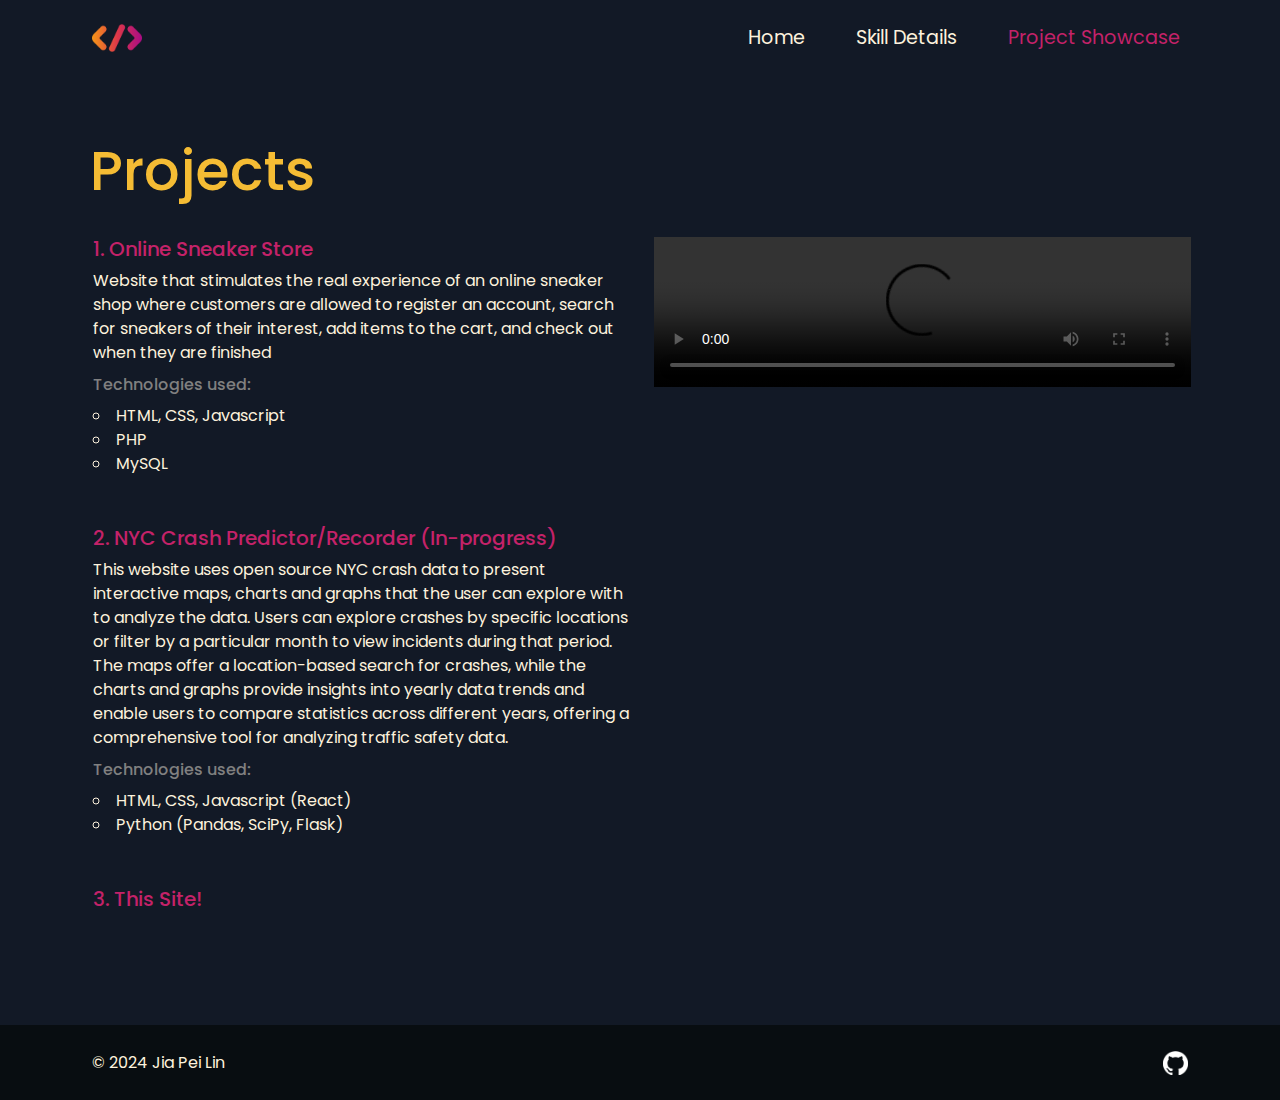
==== project-showcase.html @ ba847d3c "Created Personal Skill website" ====
<!DOCTYPE html>
<html lang="en">
<head>
  <meta charset="UTF-8">
  <meta name="viewport" content="width=device-width, initial-scale=1.0">
  <title>Web Development</title>
  <link href="https://cdn.jsdelivr.net/npm/bootstrap@5.3.3/dist/css/bootstrap.min.css" rel="stylesheet" integrity="sha384-QWTKZyjpPEjISv5WaRU9OFeRpok6YctnYmDr5pNlyT2bRjXh0JMhjY6hW+ALEwIH" crossorigin="anonymous">
  <script defer src="https://cdn.jsdelivr.net/npm/bootstrap@5.3.3/dist/js/bootstrap.bundle.min.js" integrity="sha384-YvpcrYf0tY3lHB60NNkmXc5s9fDVZLESaAA55NDzOxhy9GkcIdslK1eN7N6jIeHz" crossorigin="anonymous"></script>
  <link rel="stylesheet" href="styles/all.css">
  <link rel="stylesheet" href="styles/project-showcase.css">
  <link rel="preconnect" href="https://fonts.googleapis.com">
  <link rel="preconnect" href="https://fonts.gstatic.com" crossorigin>
  <link href="https://fonts.googleapis.com/css2?family=Poppins:ital,wght@0,100;0,200;0,300;0,400;0,500;0,600;0,700;0,800;0,900;1,100;1,200;1,300;1,400;1,500;1,600;1,700;1,800;1,900&display=swap" rel="stylesheet">
</head>
<body>
  <nav class="navbar navbar-expand-lg my-navbar">
    <div class="container navbar-container">
      <a class="navbar-brand" href="index.html"><img src="media/coding.png" alt="yellow and red coding icon" width="50px"></a>
        <button class="navbar-toggler" type="button" data-bs-toggle="collapse" data-bs-target="#navbarNav" aria-controls="navbarNav" aria-expanded="false" aria-label="Toggle navigation">
          <span class="navbar-toggler-icon"></span>
        </button>
      <div class="collapse navbar-collapse" id="navbarNav">
        <ul class="navbar-nav">
          <li class="nav-item">
            <a class="nav-link" aria-current="page" href="index.html">Home</a>
          </li>
          <li class="nav-item">
            <a class="nav-link" href="skills-details.html">Skill Details</a>
          </li>
          <li class="nav-item">
            <a class="nav-link active" href="project-showcase.html">Project Showcase</a>
          </li>
        </ul>
      </div>
    </div>
  </nav>
  <div class="container project-showcase-container">
    <div class="row projects-row">
      <h1 class="projects-title">Projects</h1>
      <ol class="project-list">
        <div class="row project-row">   
          <div class="col-sm-12 col-md-12 col-lg-6 project-text">
            <h5><li>Online Sneaker Store</li></h5>
            <div>
              Website that stimulates the real experience of an online sneaker shop where customers are allowed to register an account, search for sneakers of their interest, add items to the cart, and check out when they are finished</div>
            <h6 class="project-languages">Technologies used:</h6>
            <ul class="languages-list">
              <li>HTML, CSS, Javascript</li>
              <li>PHP</li>
              <li>MySQL</li>
            </ul>
          </div>
          <div class="col-sm-12 col-md-12 col-lg-6 project-vid">
            <video width="100%" controls>
              <source src="media/sneaker-store.mp4" type="video/mp4">
              Your browser does not support the video tag.
            </video>
          </div>     
        </div>
        <div class="row project-row">   
          <div class="col-sm-12 col-md-12 col-lg-6 project-text">
            <h5><li>NYC Crash Predictor/Recorder (In-progress)</li></h5>
            <div>
              This website uses open source NYC crash data to present interactive maps, charts and graphs that the user can explore with to analyze the data. Users can explore crashes by specific locations or filter by a particular month to view incidents during that period. The maps offer a location-based search for crashes, while the charts and graphs provide insights into yearly data trends and enable users to compare statistics across different years, offering a comprehensive tool for analyzing traffic safety data.
            </div>
            <h6 class="project-languages">Technologies used:</h6>
            <ul class="languages-list">
              <li>HTML, CSS, Javascript (React)</li>
              <li>Python (Pandas, SciPy, Flask)</li>
            </ul>
          </div>
          <div class="col-sm-12 col-md-12 col-lg-6 project-vid">

          </div>     
        </div>
        <div class="row project-row">
          <h5><li>This Site!</li></h5>
        </div>
      </ol>
    </div>
  </div>
  <footer class="footer">
    <div class="container footer-container">
      <div class="footer-row">
        <div>&copy; 2024 Jia Pei Lin</div>
        <a href="https://github.com/jpljason"><img src="media/github-mark-white.png" alt="github-logo" width="25px"></a>
      </div>
    </div>
  </footer>
</body>
</html>
---- styles/all.css ----
html body{
  min-height: 100vh;
}

body{
  background: rgb(18, 25, 38);
  font-family: Poppins;
  display: flex;
  flex-direction: column;
  color: rgba(253,242,221,255) !important;
}

.my-navbar{
  background: rgb(18, 25, 38);
  height: 8.5vh;
}

.my-navbar .nav-link,
.my-navbar .navbar-brand {
  color: rgba(253,242,221,255) !important;
}

.nav-link.active{
  color: rgba(196,34,105,255) !important;
}

.navbar-nav{
  margin-left: auto;
  padding-right: 10px;
  gap: 35px;
}

@media (max-width: 991px) { /* Bootstrap default breakpoint for large screens */
  .navbar-nav {
    gap: 0; /* Remove the gap on mobile view */
  }
  .navbar-nav .nav-link{
    color: rgba(253,242,221,255) !important;
  }
  .navbar-collapse{
    background-color: rgb(23, 23, 23);
    margin-top: 15px;
  }
}

.nav-item{
  font-size: 1.2rem;
}

.nav-item .nav-link:hover{
  color: gray !important;
  transition: color 0.2s ease;
  text-decoration: none;
}

.nav-link.active:hover{
  color: rgba(196,34,105,255) !important
}

.my-navbar .navbar-brand{
  padding-left: 10px;
}

h1, h2{
  color: #f5bc34 !important;
}

h5{
  color: rgba(196,34,105,255) !important
}

.footer { 
  margin-top: auto;
  background-color: rgb(8, 13, 17);
}

.footer-container{
  display: flex;
  flex-direction: column;
  justify-content: center;
  flex: 1;
  height: 75px;
  color: rgba(253,242,221,255) !important;
}

.homepage-container, .skills-details-container, .project-showcase-container{
  margin-bottom: 10vh;
}

.footer-row{
  display: flex;
  justify-content: space-between;
  align-items: center;
  padding-left: 10px;
  padding-right: 10px;
}

@media (max-width: 991px) {
  .homepage-container, .skills-details-container, .project-showcase-container{
    margin-bottom: 5vh;
  }
}
---- styles/project-showcase.css ----
.project-showcase-container{
  padding-left: 10px;
  padding-right: 10px;
  margin-top: 60px;
}

.projects-title{
  font-size: 3.5rem;
}

.projects-row{
  padding-left: 10px;
  padding-right: 10px;
}

.project-list{
  padding-left: 15px;
  list-style-position: inside;
  margin-top: 25px;
  display: flex;
  flex-direction: column;
  gap: 50px;
  color: rgba(253,242,221,255) !important
}

.languages-list{
  list-style-position: inside;
  padding-left: 0;
}

.project-languages{
  color: gray !important;
  margin-top: 10px;
  margin-bottom: 10px;
}

@media (max-width: 991px) { /* Medium screens and smaller */
  .project-showcase-container{
    margin-top: 15px;
  }
  .project-vid{
    margin-top: 20px;
  }
  .project-list{
    gap: 25px;
  }
}
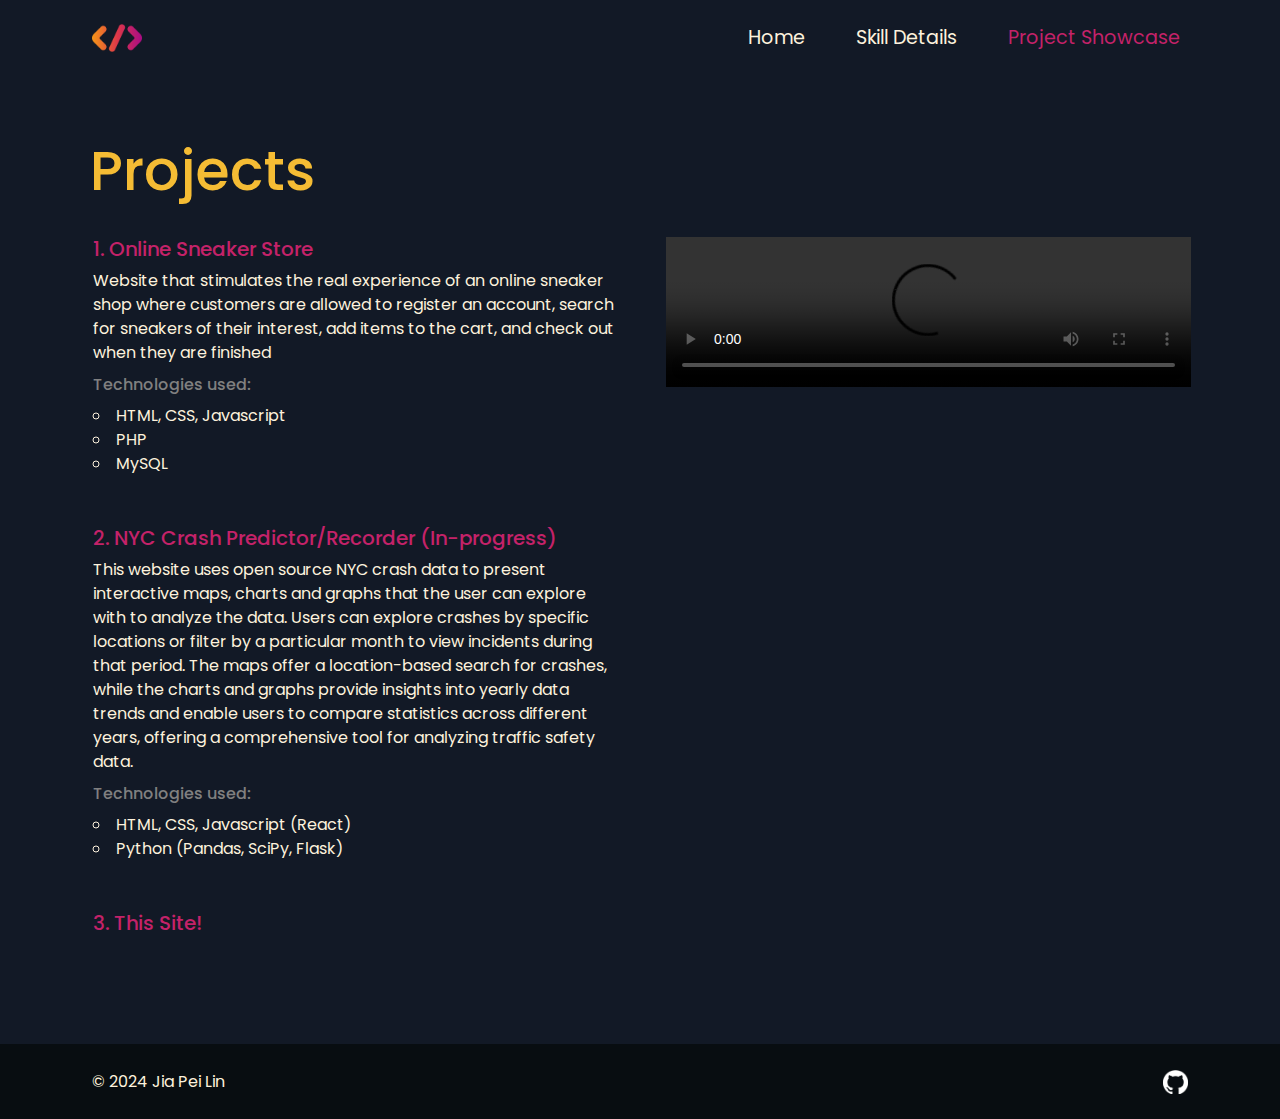
==== commit 1d3866af: "Added some styling to the navbar" ====
--- a/project-showcase.html
+++ b/project-showcase.html
@@ -17,7 +17,7 @@
     <div class="container navbar-container">
       <a class="navbar-brand" href="index.html"><img src="media/coding.png" alt="yellow and red coding icon" width="50px"></a>
         <button class="navbar-toggler" type="button" data-bs-toggle="collapse" data-bs-target="#navbarNav" aria-controls="navbarNav" aria-expanded="false" aria-label="Toggle navigation">
-          <span class="navbar-toggler-icon"></span>
+          <svg fill="#FFFFFF" xmlns="http://www.w3.org/2000/svg"  viewBox="0 0 50 50" width="35px" height="35px"><path d="M 3 9 A 1.0001 1.0001 0 1 0 3 11 L 47 11 A 1.0001 1.0001 0 1 0 47 9 L 3 9 z M 3 24 A 1.0001 1.0001 0 1 0 3 26 L 47 26 A 1.0001 1.0001 0 1 0 47 24 L 3 24 z M 3 39 A 1.0001 1.0001 0 1 0 3 41 L 47 41 A 1.0001 1.0001 0 1 0 47 39 L 3 39 z"/></svg>
         </button>
       <div class="collapse navbar-collapse" id="navbarNav">
         <ul class="navbar-nav">
@@ -38,7 +38,7 @@
     <div class="row projects-row">
       <h1 class="projects-title">Projects</h1>
       <ol class="project-list">
-        <div class="row project-row">   
+        <div class="row project-row g-5">   
           <div class="col-sm-12 col-md-12 col-lg-6 project-text">
             <h5><li>Online Sneaker Store</li></h5>
             <div>
@@ -57,7 +57,7 @@
             </video>
           </div>     
         </div>
-        <div class="row project-row">   
+        <div class="row project-row g-5">   
           <div class="col-sm-12 col-md-12 col-lg-6 project-text">
             <h5><li>NYC Crash Predictor/Recorder (In-progress)</li></h5>
             <div>
--- a/styles/all.css
+++ b/styles/all.css
@@ -15,8 +15,8 @@
   height: 8.5vh;
 }
 
-.my-navbar .nav-link,
-.my-navbar .navbar-brand {
+.nav-link,
+.navbar-brand {
   color: rgba(253,242,221,255) !important;
 }
 
@@ -28,19 +28,6 @@
   margin-left: auto;
   padding-right: 10px;
   gap: 35px;
-}
-
-@media (max-width: 991px) { /* Bootstrap default breakpoint for large screens */
-  .navbar-nav {
-    gap: 0; /* Remove the gap on mobile view */
-  }
-  .navbar-nav .nav-link{
-    color: rgba(253,242,221,255) !important;
-  }
-  .navbar-collapse{
-    background-color: rgb(23, 23, 23);
-    margin-top: 15px;
-  }
 }
 
 .nav-item{
@@ -57,7 +44,7 @@
   color: rgba(196,34,105,255) !important
 }
 
-.my-navbar .navbar-brand{
+.navbar-brand{
   padding-left: 10px;
 }
 
@@ -84,7 +71,7 @@
 }
 
 .homepage-container, .skills-details-container, .project-showcase-container{
-  margin-bottom: 10vh;
+  margin-bottom: 85px;
 }
 
 .footer-row{
@@ -95,8 +82,40 @@
   padding-right: 10px;
 }
 
-@media (max-width: 991px) {
+@media (max-width: 991px) { /* Bootstrap default breakpoint for large screens */
+  .navbar-nav {
+    gap: 0; /* Remove the gap on mobile view */
+  }
+  .navbar-nav .nav-link{
+    color: rgba(253,242,221,255) !important;
+  }
+  .navbar-collapse{
+    background-color: rgb(18, 25, 38);
+    margin-top: 5px;
+    width: 100%;
+    padding-top: 5px;
+    padding-left: 15px;
+    padding-bottom: 5px;
+    border-bottom: 2px solid rgb(8, 13, 17);
+    border-top: 2px solid rgb(8, 13, 17);
+  }
+  .navbar-container{
+    padding-left: 0;
+    padding-right: 0;
+  }
+  .navbar-brand{
+    padding-left: 22px;
+  }
+  .navbar-toggler{
+    margin-right: 10px;
+  }
+  .navbar-toggler:focus,
+  .navbar-toggler:active,
+  .navbar-toggler-icon:focus {
+    outline: none;
+    box-shadow: none;
+  }
   .homepage-container, .skills-details-container, .project-showcase-container{
-    margin-bottom: 5vh;
+    margin-bottom: 25px;
   }
 }